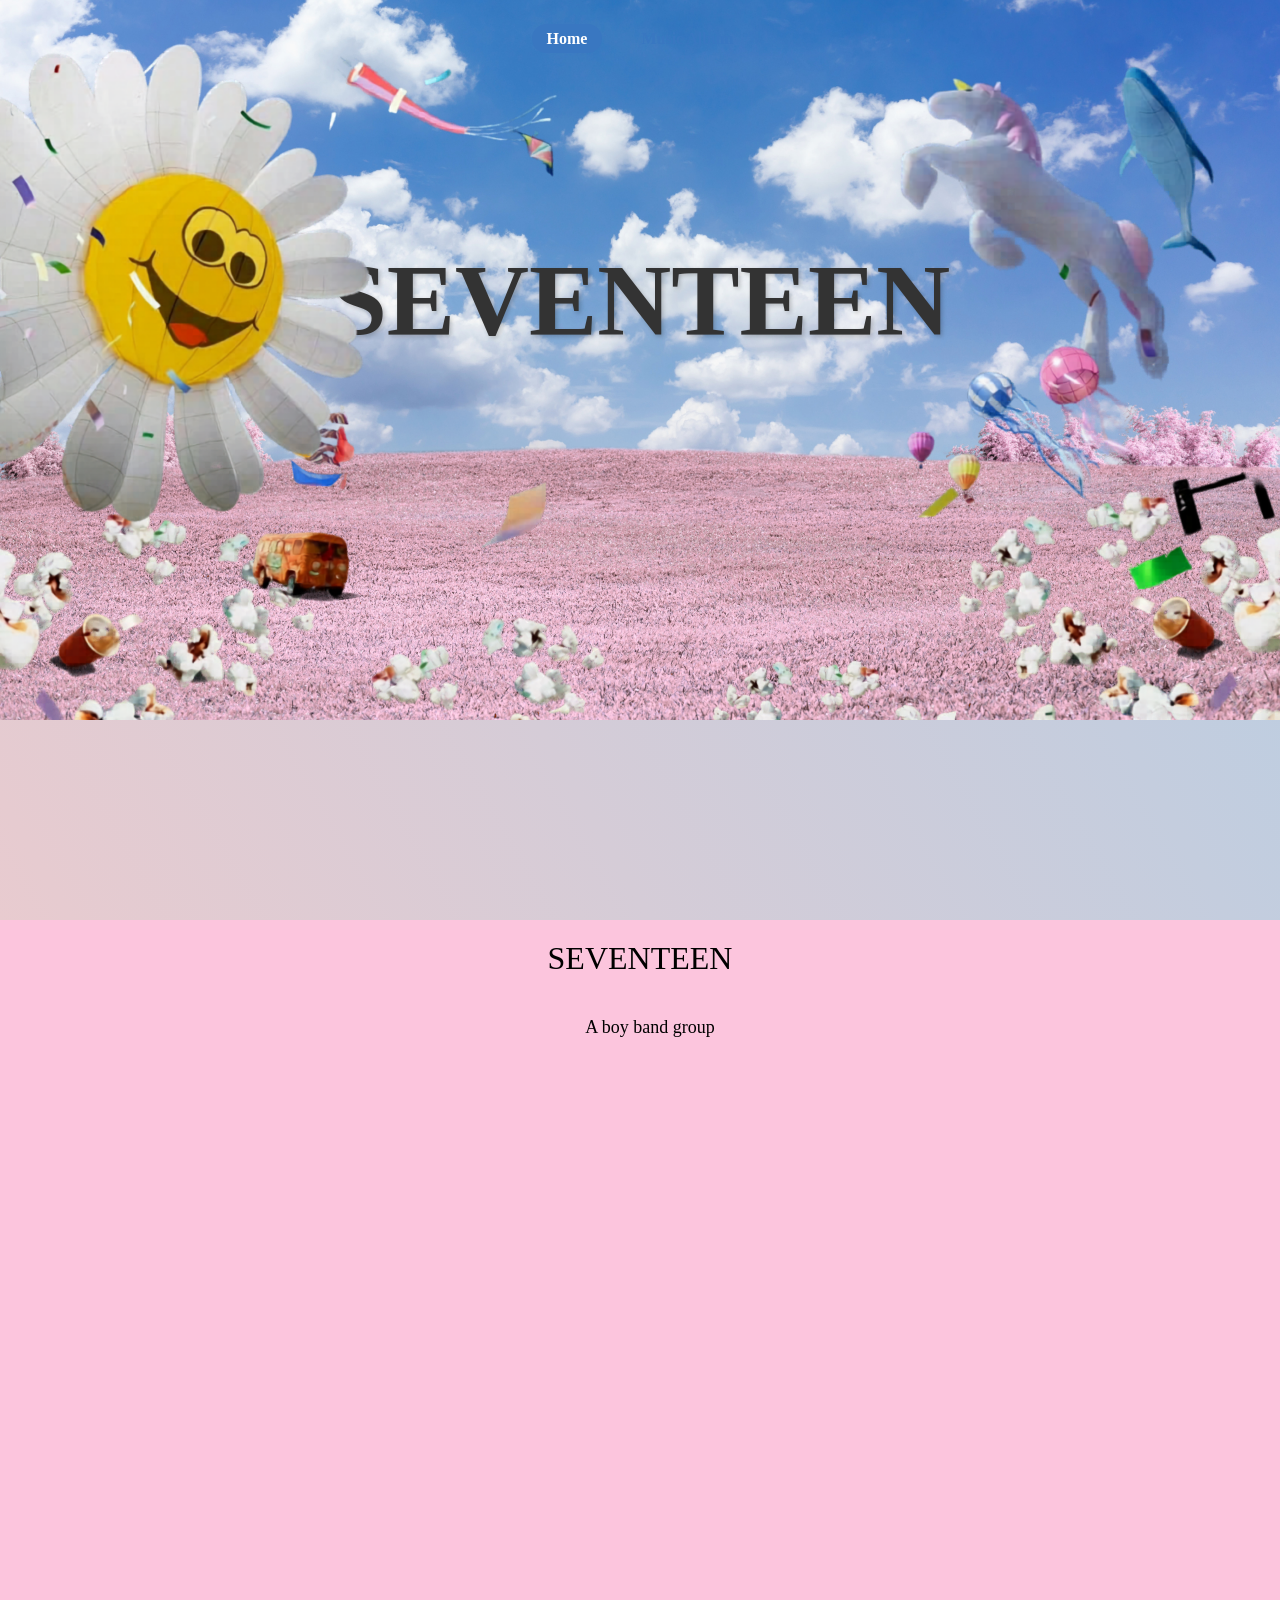
==== index.html @ 4ff5a690 "change" ====
<!DOCTYPE html>
<html lang="en">
<head>
    <meta charset="UTF-8">
    <meta name="viewport" content="width=device-width, initial-scale=1.0">
    <title>Document</title>
    <link rel="stylesheet" href="style.css">
</head>

<body>
    <header>
        <nav class="navigation">
            <a href="index.html" class ="active">Home</a> 
            <a href="album.html">Music Album</a>
        </nav>
    </header>

    <div class="section1">
    <section class="parallax">
        <img src="background back.png" id="back">
        <h1 id="text"> SEVENTEEN </h1>
        <img src="background mid.png" id="mid">
        <img src="background front.png" id="front">

    </section>
    </div>

    <div class="section2">
        <h2>SEVENTEEN</h2>
        <p> A boy band group 
    </div>

    <script src="script.js"></script>
</body>

</html>
---- style.css ----
/*
* Kevin Powell
* https://youtu.be/cCAtD_BAHNw
*/
*,
*::before,
*::after {
box-sizing: border-box;
}
* {
    margin: 0;
    padding: 0;
    box-sizing: border-box;
    font: inherit; /* Get rid of all font sizes and heights */
}

html {
    hanging-punctuation: first last; /* Not supported in Chrome */
}

body {
    margin: 0;
    height: 200vh;
    min-height: 100vh;
    overflow-x: hidden;
    background: linear-gradient(60deg, rgb(247, 202, 201), rgb(179, 206, 229));
    /*I choose these colors because those are Seventeen's fan club color, và tôi nghĩ nó sẽ liên quan hơn khi mình làm branding cho một nhóm nhạc*/
}

header {
    position: fixed;
    top: 0;
    left: 0;
    width: 100%;
    padding: 30px 100px;
    display: flex;
    align-items: center;
    justify-content: center; /*to make sure everything in this class is in center*/
    z-index: 100;
}

.navigation a {
    text-decoration: none;
    color: #3977c1;
    padding: 6px 15px;
    border-radius: 20px;
    margin: 0 10px;
    font-weight: 600;
}

.navigation a:hover, .navigation a.active {
    background-color: #3977c1;
    color: white;
}

.parallax {
  position: relative;
  display: flex;
  justify-content: center;
  align-items: center;
  height: 100hv;
}

.parallax img{
    position: absolute;
    top: 0;
    left: 0;
    width: 100%;
    pointer-events: none;
}

.section1, .section2 {
    width: 100%;
    min-height: 100vh;
    position: relative;
}

.section2 {
    background: #fcc5dd;
}

#text {
    top: 15vw;
    position: absolute;
    font-size: 8vw;
    color: #333;
    text-shadow: 2px 2px 4px rgba(0, 0, 0, .2);
}
/*https://youtu.be/Jt2yNZdOHxQ?si=a6N1BQ7GtfH1NdDf
https://youtu.be/kmM6mqvnxcs?si=5-dWS70F6ZMzWW7Z*/


.container {
    display: flex;
    align-items: center;
    justify-content: space-around;
    background-color: #fff;
    padding: 35px;
    margin: 20px auto;
    border-radius: 10px;
    box-shadow: 0 4px 10px rgba(0, 0, 0, 0.1);
}

.player{
    position:relative;
    width: 200px;
    height: 200px;
    cursor: pointer;
}

.cover {
    top: 40px;
    width: 200px;
    height: 200px;
    position: absolute;
    top: 20px;
    z-index: 2;
}

.vinyl{
    position: absolute;
    width: 190px;
    height: 190px;
    z-index: 1;
    top: 25px;
    left: 5px;
    transition: transform 0.3s ease;
}

.player:hover .vinyl{
    transform: translateX(90px);
}

.playButton .button{
    position: absolute;
    bottom: -40px;
    left: -25px;
    width: 90px;
    z-index: 3;
    cursor: pointer;
    transition: 0.3s ease;
}

/*làm rotate animation cho thêm phần thú vị*/ 
.rotating{
    animation: rotateVinyl 5s linear infinite;
}

@keyframes rotateVinyl {
    from {transform: translateX(90px) rotate(0deg);}
    to {transform: translateX(90) rotate(360deg);}
}

.vinyl .is-playing {
    transform: translateX(90px);
}

.info{
    max-width: 300px;
}

/*.sec{
    position: relative;
    background: #d7aabf;
    padding: 100px;
}*/ 

/* Media responsive */
img, picture, svg, video {
    display: block;
    max-width: 100%;
}

h2,h3,h4,h5,h6 {
    text-wrap: balance;
    font-size: 2rem;
    margin: 20px;
    margin-bottom: 10px;
    padding: 20px;
    text-align: center;
}

h1 {
    font-size: 3rem;
    margin: 20px;
    padding: 50px;
    padding-bottom: 20px;
    text-align: center;
    font-weight: bold;
}

p {
    text-wrap: pretty; /* Prevents orphans on lines */
    font-size: 1.125rem;
    margin: 20px;
    padding-left: 20px;
    text-align: center;
}



@media (prefers-reduced-motion: no-preference) {
:has(:target) {
scroll-behavior: smooth;
scroll-padding-top: 3rem;
}
}
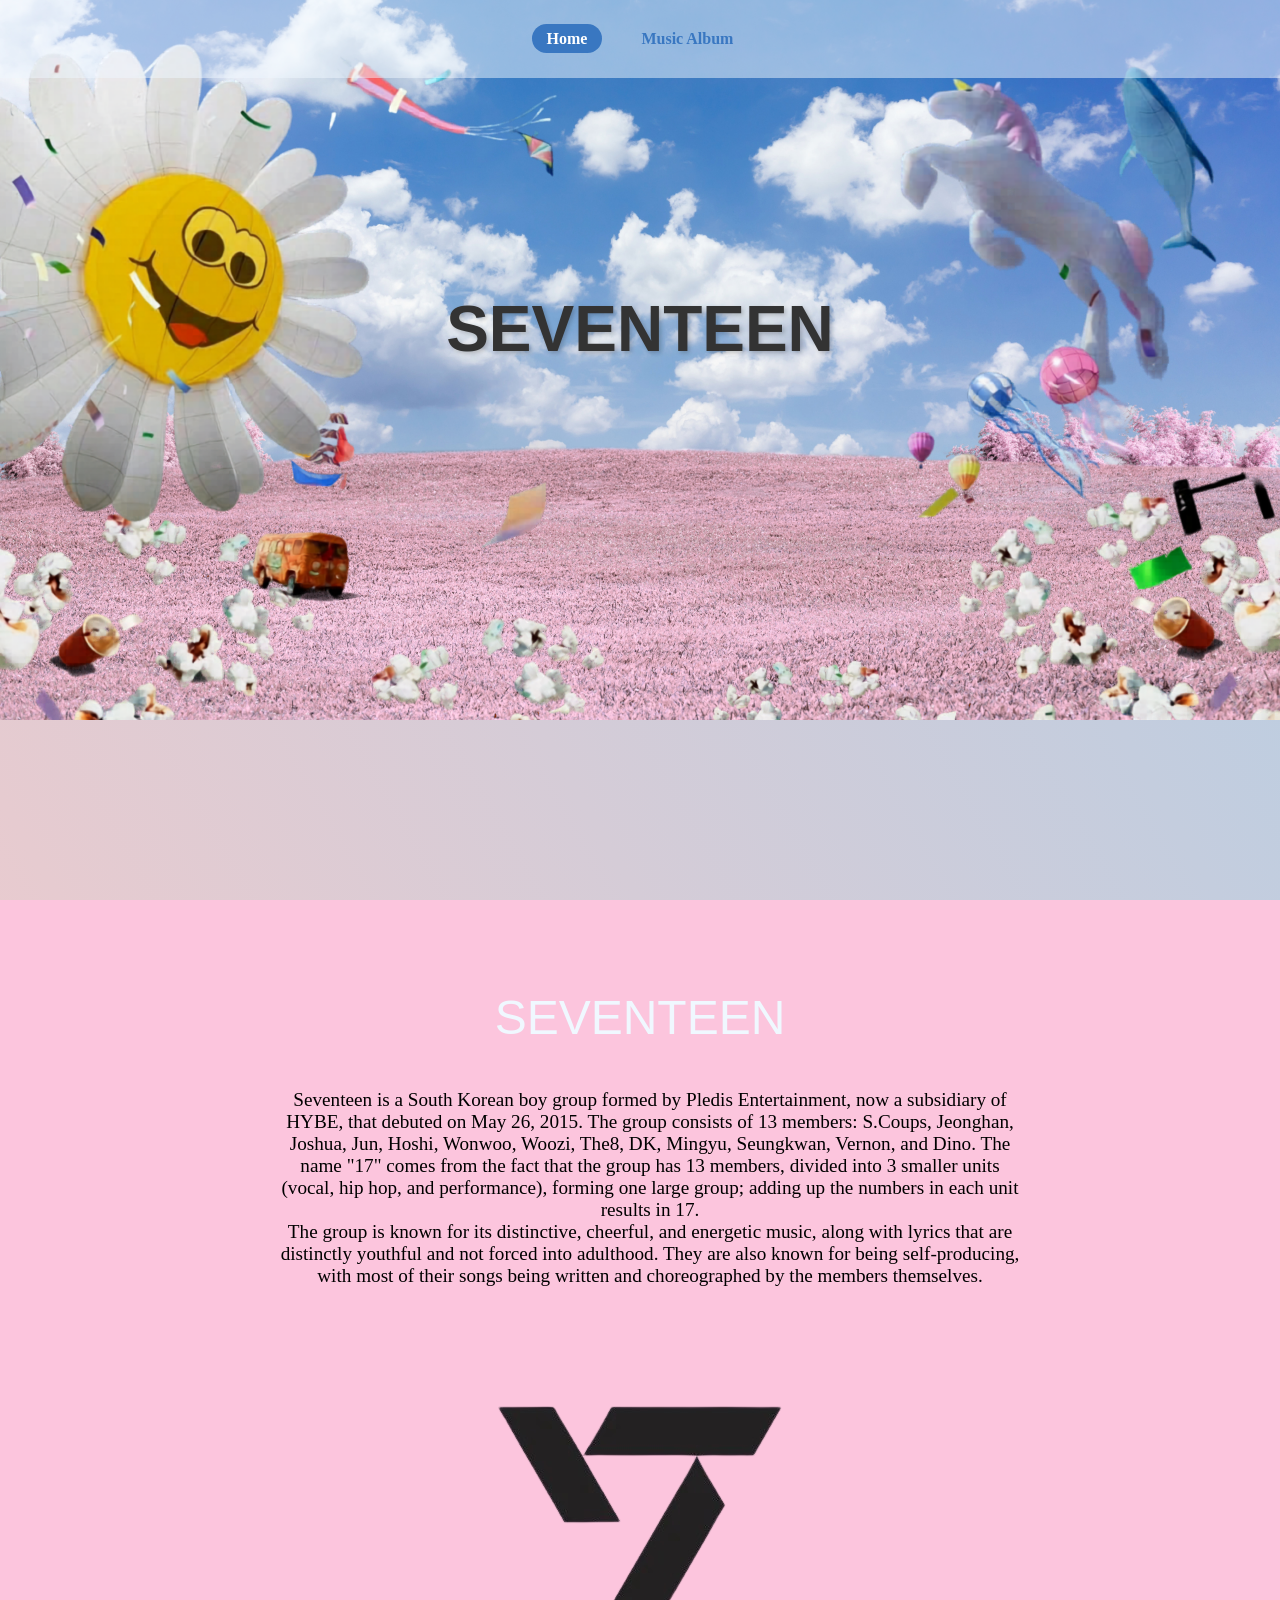
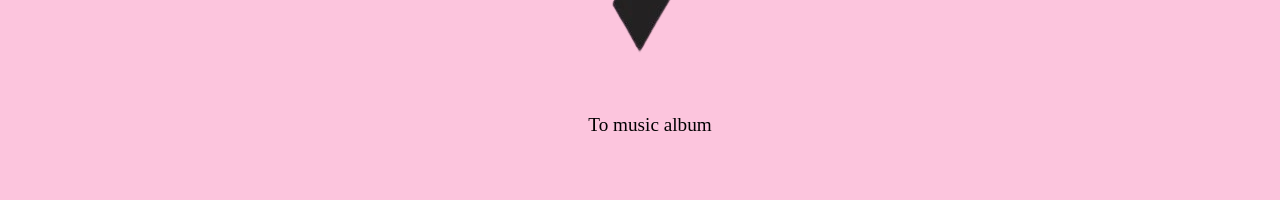
==== commit 8077e1ce: "o yeah" ====
--- a/index.html
+++ b/index.html
@@ -5,6 +5,8 @@
     <meta name="viewport" content="width=device-width, initial-scale=1.0">
     <title>Document</title>
     <link rel="stylesheet" href="style.css">
+    <link href="https://fonts.cdnfonts.com/css/lazy-dog" rel="stylesheet">
+    <!--I want to use a google font for my h1, h2 for a better aesthetic, so I -->
 </head>
 
 <body>
@@ -15,19 +17,28 @@
         </nav>
     </header>
 
+    <!--I used some images from a Seventeen album and I found it dynamic, cheerful, and maybe it could draw attention with its fun, bright tones
+    I divided the background into several parts to create a parallax effect. I wanted to make the text appear and disappear, so I set it as the "behind the flower balloon" layer.-->
     <div class="section1">
     <section class="parallax">
         <img src="background back.png" id="back">
-        <h1 id="text"> SEVENTEEN </h1>
+        <h1 id="text" style="font-size: 4rem;"> SEVENTEEN </h1>
         <img src="background mid.png" id="mid">
         <img src="background front.png" id="front">
-
     </section>
     </div>
-
+<!--I want to introduce some basic information about Seventeen so that everyone knows what kind of group they are and what their music style is.-->
     <div class="section2">
-        <h2>SEVENTEEN</h2>
-        <p> A boy band group 
+        <h2 style="color:aliceblue;">SEVENTEEN</h2>
+        <p class="paragraph"> 
+            Seventeen is a South Korean boy group formed by Pledis Entertainment, now a subsidiary of HYBE, that debuted on May 26, 2015. The group consists of 13 members: S.Coups, Jeonghan, Joshua, Jun, Hoshi, Wonwoo, Woozi, The8, DK, Mingyu, Seungkwan, Vernon, and Dino. The name "17" comes from the fact that the group has 13 members, divided into 3 smaller units (vocal, hip hop, and performance), forming one large group; adding up the numbers in each unit results in 17.<br>
+            The group is known for its distinctive, cheerful, and energetic music, along with lyrics that are distinctly youthful and not forced into adulthood. They are also known for being self-producing, with most of their songs being written and choreographed by the members themselves.
+        </p>
+        <!--I wanted to add the band's logo and decided to use it as a navigation tool to the music album page-->
+        <a href="album.html">
+        <img style="margin:auto" src="photo/image-removebg-preview (1).png" alt="SEVENTEEN Logo">
+        </a>
+        <p class="paragraph">To music album</p>
     </div>
 
     <script src="script.js"></script>
--- a/style.css
+++ b/style.css
@@ -24,7 +24,7 @@
     min-height: 100vh;
     overflow-x: hidden;
     background: linear-gradient(60deg, rgb(247, 202, 201), rgb(179, 206, 229));
-    /*I choose these colors because those are Seventeen's fan club color, và tôi nghĩ nó sẽ liên quan hơn khi mình làm branding cho một nhóm nhạc*/
+/*I chose these colors because those are Seventeen's fan club colors, and since the main goal of this page is to brand a group/album, I wanted to choose these colors.*/
 }
 
 header {
@@ -37,8 +37,10 @@
     align-items: center;
     justify-content: center; /*to make sure everything in this class is in center*/
     z-index: 100;
-}
-
+    background-color: rgba(240,248,255,0.5);
+    
+}
+/*I want to create a navigation bar to move between the two pages above.*/
 .navigation a {
     text-decoration: none;
     color: #3977c1;
@@ -76,9 +78,20 @@
 }
 
 .section2 {
+    display: flex;
+    flex-direction: column;
     background: #fcc5dd;
-}
-
+    position: relative;
+    padding: 50px;
+}
+/*to create a frame for writing information under the parallax section above.*/
+
+h1, h2{
+    font-family: 'Lazy Dog', sans-serif;
+}
+/*to specific the font that I use*/
+
+/**/
 #text {
     top: 15vw;
     position: absolute;
@@ -86,10 +99,11 @@
     color: #333;
     text-shadow: 2px 2px 4px rgba(0, 0, 0, .2);
 }
-/*https://youtu.be/Jt2yNZdOHxQ?si=a6N1BQ7GtfH1NdDf
+/* I watched these video to do the parallax scrolling effect.
+https://youtu.be/Jt2yNZdOHxQ?si=a6N1BQ7GtfH1NdDf
 https://youtu.be/kmM6mqvnxcs?si=5-dWS70F6ZMzWW7Z*/
 
-
+/*creat a container for all the stuff like album image and text*/
 .container {
     display: flex;
     align-items: center;
@@ -103,15 +117,15 @@
 
 .player{
     position:relative;
-    width: 200px;
-    height: 200px;
+    width: 300px;
+    height: 300px;
     cursor: pointer;
 }
 
 .cover {
     top: 40px;
-    width: 200px;
-    height: 200px;
+    width: 300px;
+    height: 300px;
     position: absolute;
     top: 20px;
     z-index: 2;
@@ -119,14 +133,15 @@
 
 .vinyl{
     position: absolute;
-    width: 190px;
-    height: 190px;
+    width: 290px;
+    height: 290px;
     z-index: 1;
     top: 25px;
     left: 5px;
     transition: transform 0.3s ease;
 }
 
+/*I want to make the vinyl move out when hovering over the album for aesthetic reasons.*/
 .player:hover .vinyl{
     transform: translateX(90px);
 }
@@ -140,30 +155,18 @@
     cursor: pointer;
     transition: 0.3s ease;
 }
-
-/*làm rotate animation cho thêm phần thú vị*/ 
-.rotating{
-    animation: rotateVinyl 5s linear infinite;
-}
-
-@keyframes rotateVinyl {
-    from {transform: translateX(90px) rotate(0deg);}
-    to {transform: translateX(90) rotate(360deg);}
-}
-
-.vinyl .is-playing {
-    transform: translateX(90px);
-}
+/*I use z-index to ensure that elements like album cover, vinyl, and button are aligned from top to bottom.*/
 
 .info{
-    max-width: 300px;
-}
-
-/*.sec{
+    max-width: 600px;
+    text-align: left;
+}
+
+.sec{
     position: relative;
     background: #d7aabf;
     padding: 100px;
-}*/ 
+}
 
 /* Media responsive */
 img, picture, svg, video {
@@ -173,7 +176,7 @@
 
 h2,h3,h4,h5,h6 {
     text-wrap: balance;
-    font-size: 2rem;
+    font-size: 3rem;
     margin: 20px;
     margin-bottom: 10px;
     padding: 20px;
@@ -181,22 +184,29 @@
 }
 
 h1 {
-    font-size: 3rem;
-    margin: 20px;
-    padding: 50px;
+    font-size: 5rem;
+    margin: auto;
+    padding: 100px;
     padding-bottom: 20px;
     text-align: center;
     font-weight: bold;
+    color:rgb(0, 64, 104);
 }
 
 p {
     text-wrap: pretty; /* Prevents orphans on lines */
-    font-size: 1.125rem;
+    max-width: 80ch;
+    font-size: 1.2rem;
     margin: 20px;
     padding-left: 20px;
     text-align: center;
 }
 
+/*I got an issue of the text paragraph didn't stay in the center of the home page, so I create this to make sure it stay in the center*/
+.paragraph{
+    display: flex;
+    margin: auto;
+}
 
 
 @media (prefers-reduced-motion: no-preference) {
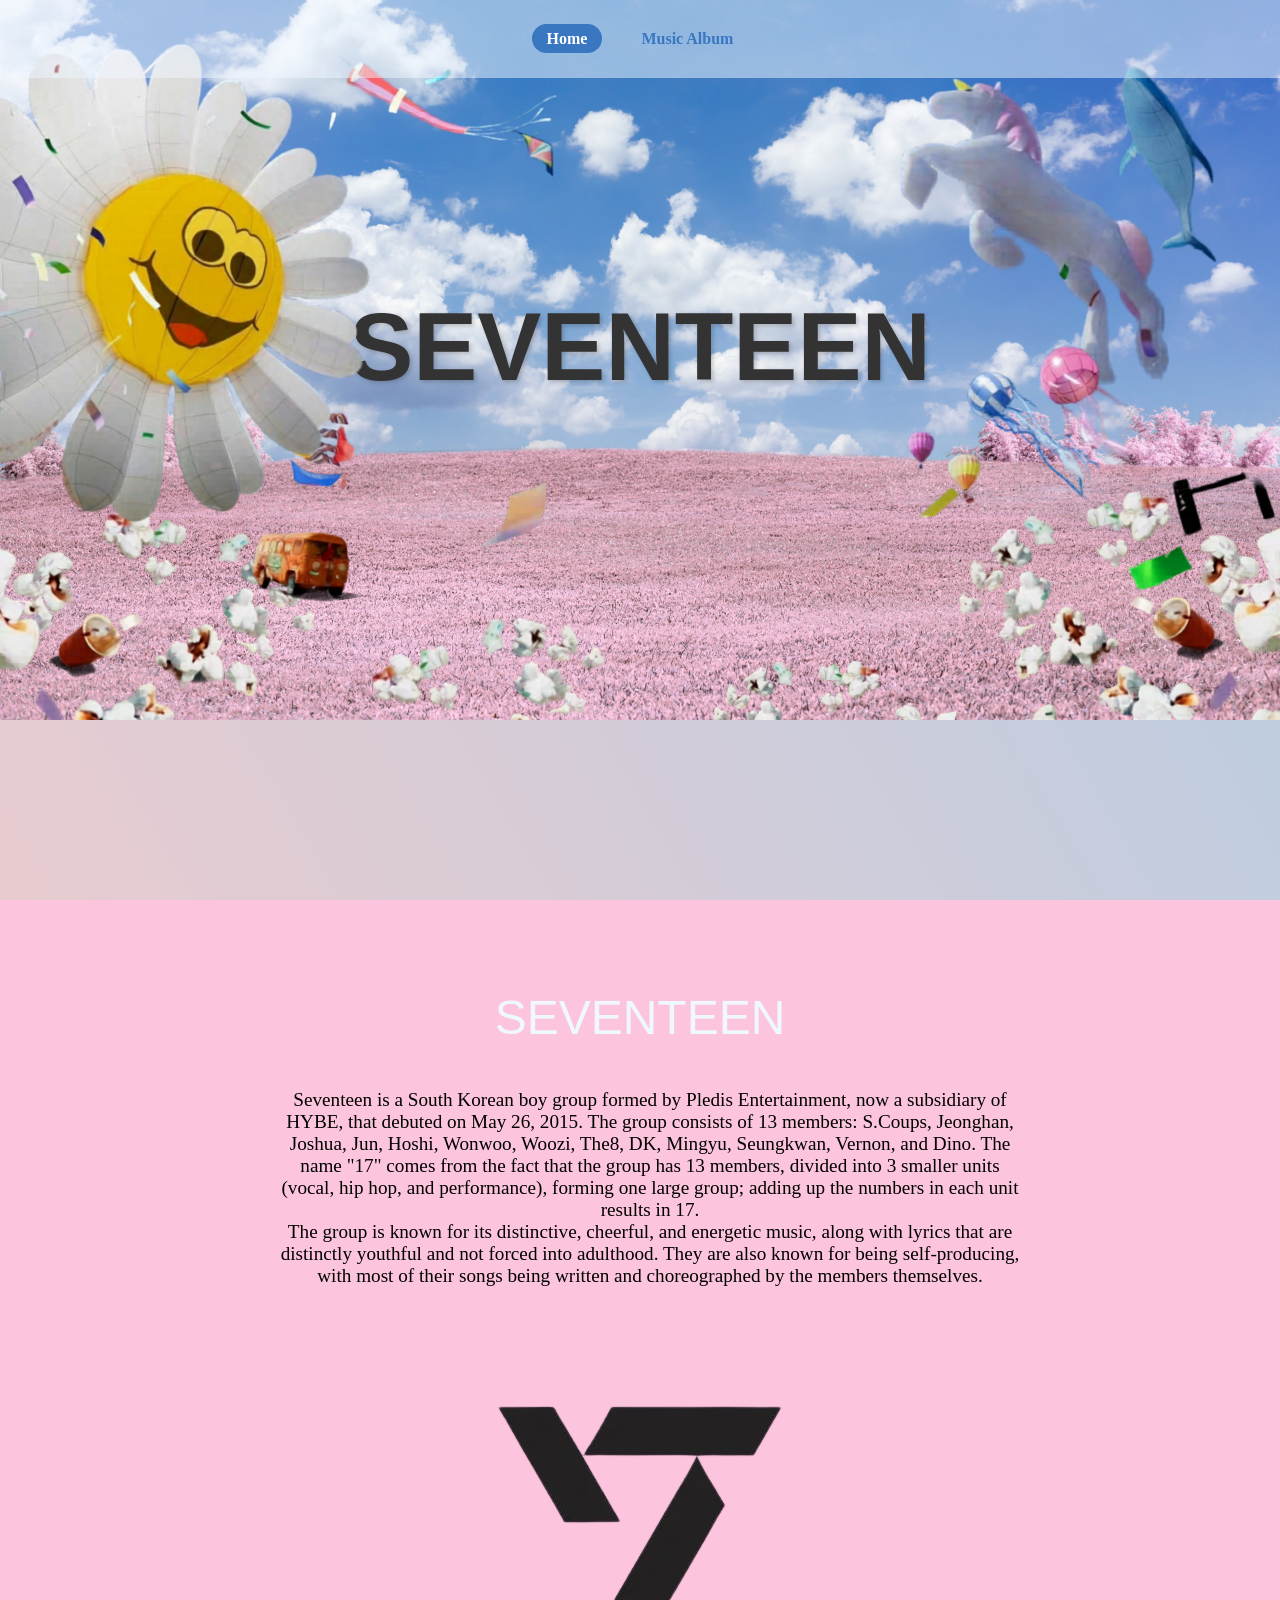
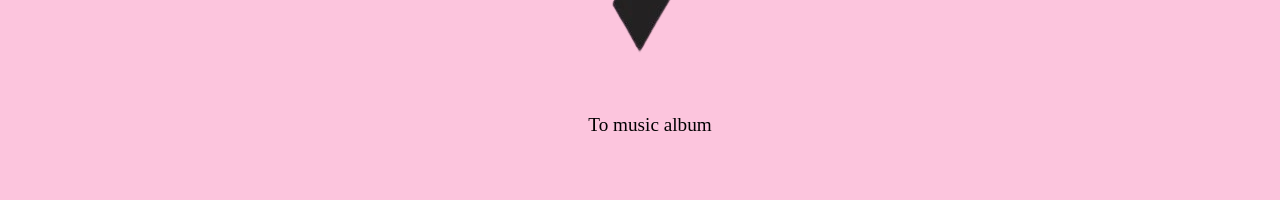
==== commit 8d1c7baa: "Update index.html" ====
--- a/index.html
+++ b/index.html
@@ -3,7 +3,8 @@
 <head>
     <meta charset="UTF-8">
     <meta name="viewport" content="width=device-width, initial-scale=1.0">
-    <title>Document</title>
+    <title>Assignemnt 2</title>
+    <link rel="icon" type="image/x-icon" href="photo/image-removebg-preview (1).png">
     <link rel="stylesheet" href="style.css">
     <link href="https://fonts.cdnfonts.com/css/lazy-dog" rel="stylesheet">
     <!--I want to use a google font for my h1, h2 for a better aesthetic, so I -->
@@ -22,7 +23,7 @@
     <div class="section1">
     <section class="parallax">
         <img src="background back.png" id="back">
-        <h1 id="text" style="font-size: 4rem;"> SEVENTEEN </h1>
+        <h1 id="text" style="font-size: 6rem;"> SEVENTEEN </h1>
         <img src="background mid.png" id="mid">
         <img src="background front.png" id="front">
     </section>
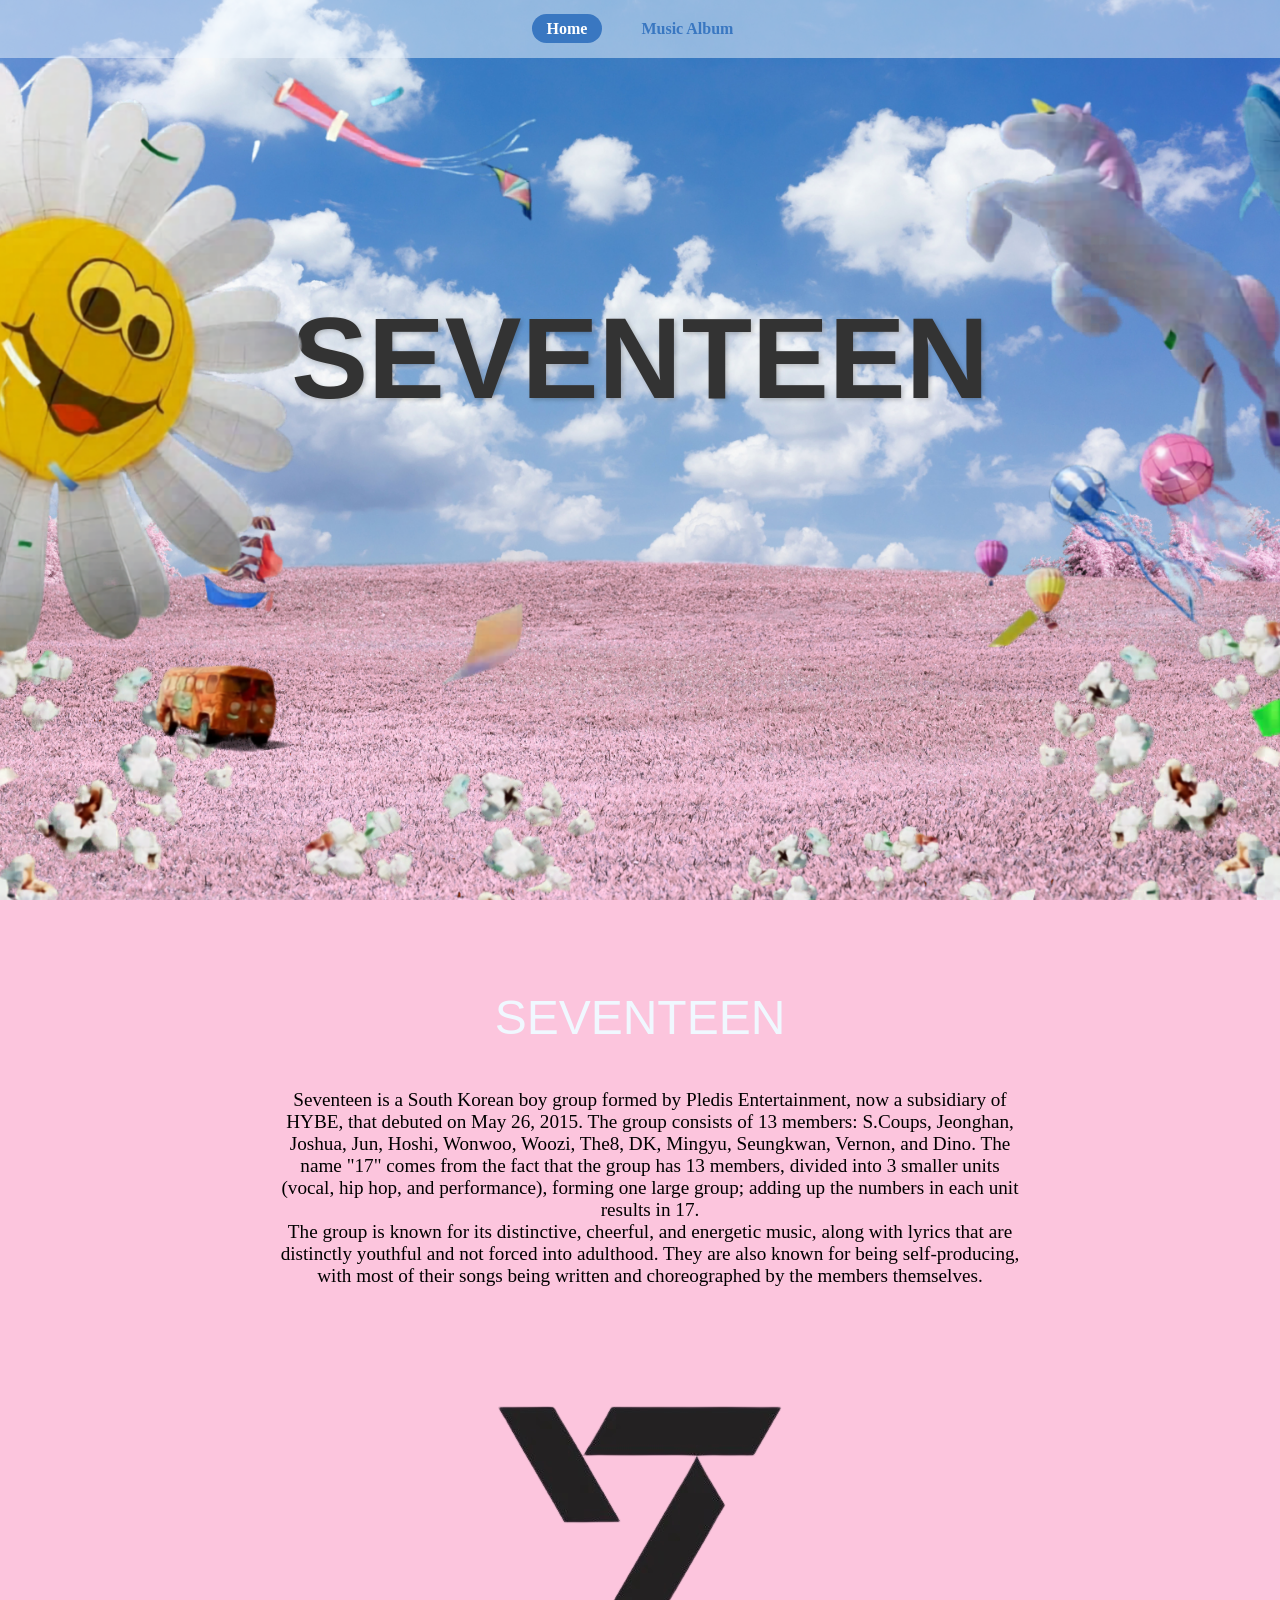
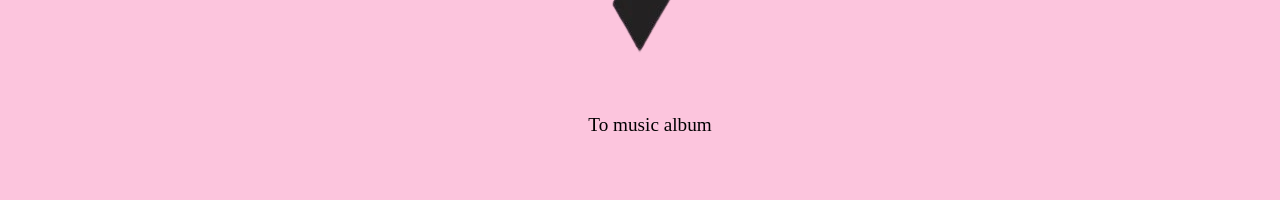
==== commit c434b71c: "update" ====
--- a/index.html
+++ b/index.html
@@ -23,7 +23,7 @@
     <div class="section1">
     <section class="parallax">
         <img src="background back.png" id="back">
-        <h1 id="text" style="font-size: 6rem;"> SEVENTEEN </h1>
+        <h1 id="text" style="font-size: 9vw;"> SEVENTEEN </h1>
         <img src="background mid.png" id="mid">
         <img src="background front.png" id="front">
     </section>
--- a/style.css
+++ b/style.css
@@ -32,13 +32,13 @@
     top: 0;
     left: 0;
     width: 100%;
-    padding: 30px 100px;
+    padding: 20px 5%;
     display: flex;
     align-items: center;
     justify-content: center; /*to make sure everything in this class is in center*/
-    z-index: 100;
+    z-index: 100; /*To make sure the navigator alway on top of other layer/elements*/
     background-color: rgba(240,248,255,0.5);
-    
+    box-sizing: border-box;
 }
 /*I want to create a navigation bar to move between the two pages above.*/
 .navigation a {
@@ -60,7 +60,8 @@
   display: flex;
   justify-content: center;
   align-items: center;
-  height: 100hv;
+  height: 100vh;
+  overflow: hidden;
 }
 
 .parallax img{
@@ -68,6 +69,8 @@
     top: 0;
     left: 0;
     width: 100%;
+    height: 100%;
+    object-fit: cover; /*to make sure the image fit the container/or don't resize when use phone or resize the website*/
     pointer-events: none;
 }
 
@@ -109,6 +112,8 @@
     align-items: center;
     justify-content: space-around;
     background-color: #fff;
+    gap: 40px;
+    max-width: 1000px;
     padding: 35px;
     margin: 20px auto;
     border-radius: 10px;
@@ -133,8 +138,8 @@
 
 .vinyl{
     position: absolute;
-    width: 290px;
-    height: 290px;
+    width: 280px;
+    height: 280px;
     z-index: 1;
     top: 25px;
     left: 5px;
@@ -143,7 +148,7 @@
 
 /*I want to make the vinyl move out when hovering over the album for aesthetic reasons.*/
 .player:hover .vinyl{
-    transform: translateX(90px);
+    transform: translateX(140px);
 }
 
 .playButton .button{
@@ -162,10 +167,35 @@
     text-align: left;
 }
 
-.sec{
-    position: relative;
-    background: #d7aabf;
-    padding: 100px;
+.link{
+    width: 100%;
+    text-align: center;
+    margin-top: 20px;
+}
+/*To ensure that when resizing the website and using a phone, the images are not distorted*/
+@media screen and (max-width: 768px) {
+    .container {
+        flex-direction: column;
+        text-align: center;
+        padding: 20px;
+    }
+
+    .info {
+        text-align: center;
+    }
+
+    .player, .cover {
+        width: 250px;
+        height: 250px;
+    }
+    .vinyl {
+        width: 240px;
+        height: 240px;
+    }
+
+    .player:hover .vinyl {
+        transform: translateX(60px); 
+    }
 }
 
 /* Media responsive */
@@ -184,7 +214,7 @@
 }
 
 h1 {
-    font-size: 5rem;
+    font-size: 9vw;
     margin: auto;
     padding: 100px;
     padding-bottom: 20px;
